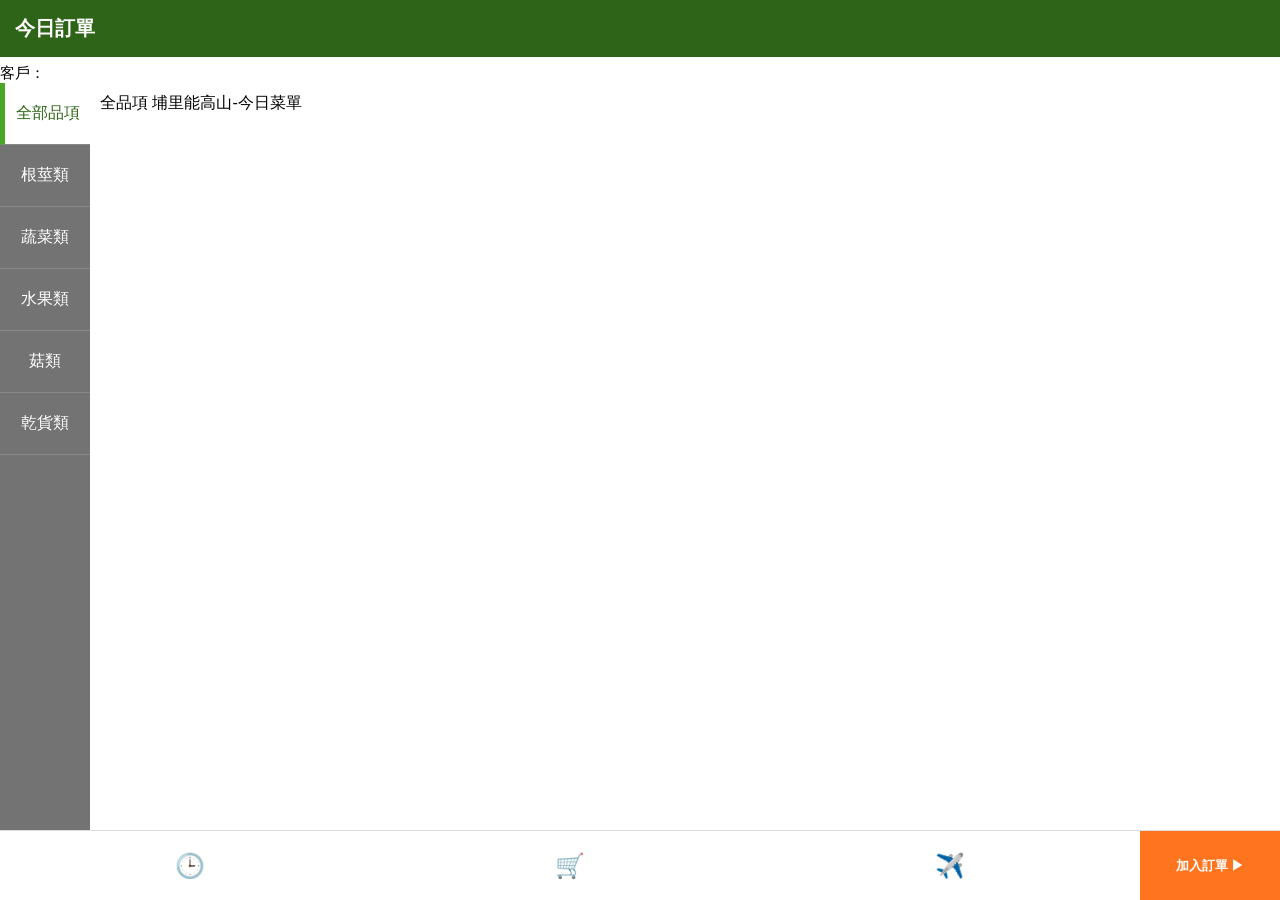
==== index.html @ 71276078 "Update index.html" ====
<!DOCTYPE html>
<html lang="zh-Hant">
<head>
    <meta charset="UTF-8">
    <meta name="viewport" content="width=device-width, initial-scale=1.0, maximum-scale=1.0, user-scalable=no">
    <title>能高小幫手</title>
    <script src="https://static.line-scdn.net/liff/edge/2/sdk.js"></script>
    <script src="script.js"></script>
    <link rel="stylesheet" href="styles.css">
    
</head>
<body>
    <header id="header-title">今日訂單</header>
    <div id="user-info" style="font-size: 15px; font-weight: normal; margin-top: 7px;">
        客戶：<span id="display-name"></span> 
        </div>
    <div class="main-container">
        <div id="order-page" class="page-content active-page">
            <aside id="sidebar">
                <div class="category-item active" onclick="changeCategory('全部品項', this)">全部品項</div>
                <div class="category-item" onclick="changeCategory('根莖類', this)">根莖類</div>
                <div class="category-item" onclick="changeCategory('蔬菜類', this)">蔬菜類</div>
                <div class="category-item" onclick="changeCategory('水果類', this)">水果類</div>
                <div class="category-item" onclick="changeCategory('菇類', this)">菇類</div>
                <div class="category-item" onclick="changeCategory('乾貨類', this)">乾貨類</div>
            </aside>
            <main>
                <div class="section-title">
                    <span id="cat-label">全品項</span>
                    <span class="sub-label">埔里能高山-今日菜單</span>
                </div>
                <div id="product-list"></div> </main>
        </div>

        <div id="cart-page" class="page-content">
            <div id="temp-order-list"></div>
            <div class="history-note">請您留意由此只能保存訂單成立後5日內的訂單</div>
        </div>

        <div id="history-page" class="page-content">
            <div id="final-history-list"></div>
            <div class="history-note">請您留意由此只能保存訂單成立後5日內的訂單</div>
        </div>

        <div id="report-page" class="page-content report-padding">
            <div class="report-card new-report">
                <h3 style="color:var(--error-red)">新的 回報</h3>
                <label>銷貨單號 <span style="color:red">*</span></label>
                <input type="text" id="rep-id" class="report-input" placeholder="請輸入單號">
                <label>扣款品項與原因 <span style="color:red">*</span></label>
                <textarea id="rep-items" class="report-input" rows="5" placeholder="請填寫您要回報的事項..."></textarea>
                <button class="btn-green-submit" onclick="submitReport()">新增回報</button>
            </div>
        </div>
    </div>

    <div id="detail-modal" class="modal">
        <div class="modal-content">
            <h3 id="modal-title">訂單明細</h3>
            <div id="detail-items-list"></div>
            <button class="btn-close-modal" onclick="closeModal()">關閉</button>
        </div>
    </div>

    <footer>
        <div class="nav-icons">
            <div class="nav-icon" onclick="showPage('history')">🕒</div>
            <div class="nav-icon" onclick="showPage('order')">🛒</div>
            <div class="nav-icon" onclick="showPage('report')">✈️</div>
        </div>
        <button id="main-submit-btn" class="btn-submit-orange" onclick="addToCart()">加入訂單 ▶</button>
    </footer>

    <script src="script.js"></script>
</body>
</html>
---- styles.css ----
:root {
    --primary-green: #2e6417;
    --active-light-green: #4ca626;
    --submit-orange: #ff751f;
    --side-gray: #737373;
    --error-red: #cc0000;
}

* { box-sizing: border-box; -webkit-tap-highlight-color: transparent; }
body { font-family: sans-serif; margin: 0; display: flex; flex-direction: column; height: 100vh; overflow: hidden; }

header { background: var(--primary-green); color: white; padding: 15px; font-size: 20px; font-weight: bold; }

.main-container { flex: 1; position: relative; overflow: hidden; }

/* 分頁切換控制 */
.page-content { display: none; width: 100%; height: 100%; position: absolute; }
.active-page { display: flex; }

#sidebar { width: 90px; background: var(--side-gray); height: 100%; overflow-y: auto; }
.category-item { padding: 20px 5px; text-align: center; color: white; border-bottom: 0.5px solid #888; }
.category-item.active { background: white; color: var(--primary-green); border-left: 5px solid var(--active-light-green); }

main { flex: 1; padding: 10px; overflow-y: auto; }
.item-card { border: 1px solid #eee; border-radius: 12px; padding: 15px; margin-bottom: 10px; box-shadow: 0 2px 4px rgba(0,0,0,0.1); }
.item-controls { display: flex; justify-content: space-between; align-items: center; margin-top: 10px; }
.qty-input { width: 45%; padding: 8px; border-radius: 20px; border: 1px solid #ccc; text-align: center; }

/* 單位切換彈出層 */
.unit-selector-wrapper { position: relative; width: 45%; }
.unit-display-btn { background: var(--primary-green); color: white; border-radius: 20px; padding: 8px; text-align: center; }
.unit-options {
    display: none; position: absolute; bottom: 100%; left: 0; width: 100%;
    background: white; border: 1px solid #ddd; z-index: 10;
}
.unit-option { padding: 10px; text-align: center; border-bottom: 1px solid #eee; }

footer { height: 70px; display: flex; border-top: 1px solid #ddd; }
.nav-icons { flex: 1; display: flex; justify-content: space-around; align-items: center; font-size: 24px; }
.btn-submit-orange { width: 140px; background: var(--submit-orange); color: white; border: none; font-weight: bold; }

.modal { display: none; position: fixed; top: 0; left: 0; width: 100%; height: 100%; background: rgba(0,0,0,0.5); z-index: 100; justify-content: center; align-items: center; }
.modal-content { background: white; padding: 20px; border-radius: 10px; width: 80%; }

.report-padding { padding: 20px; }
.report-input { width: 100%; margin: 10px 0; padding: 10px; border-radius: 8px; border: 1px solid #ccc; }
.btn-green-submit { width: 100%; background: var(--primary-green); color: white; padding: 12px; border: none; border-radius: 20px; }
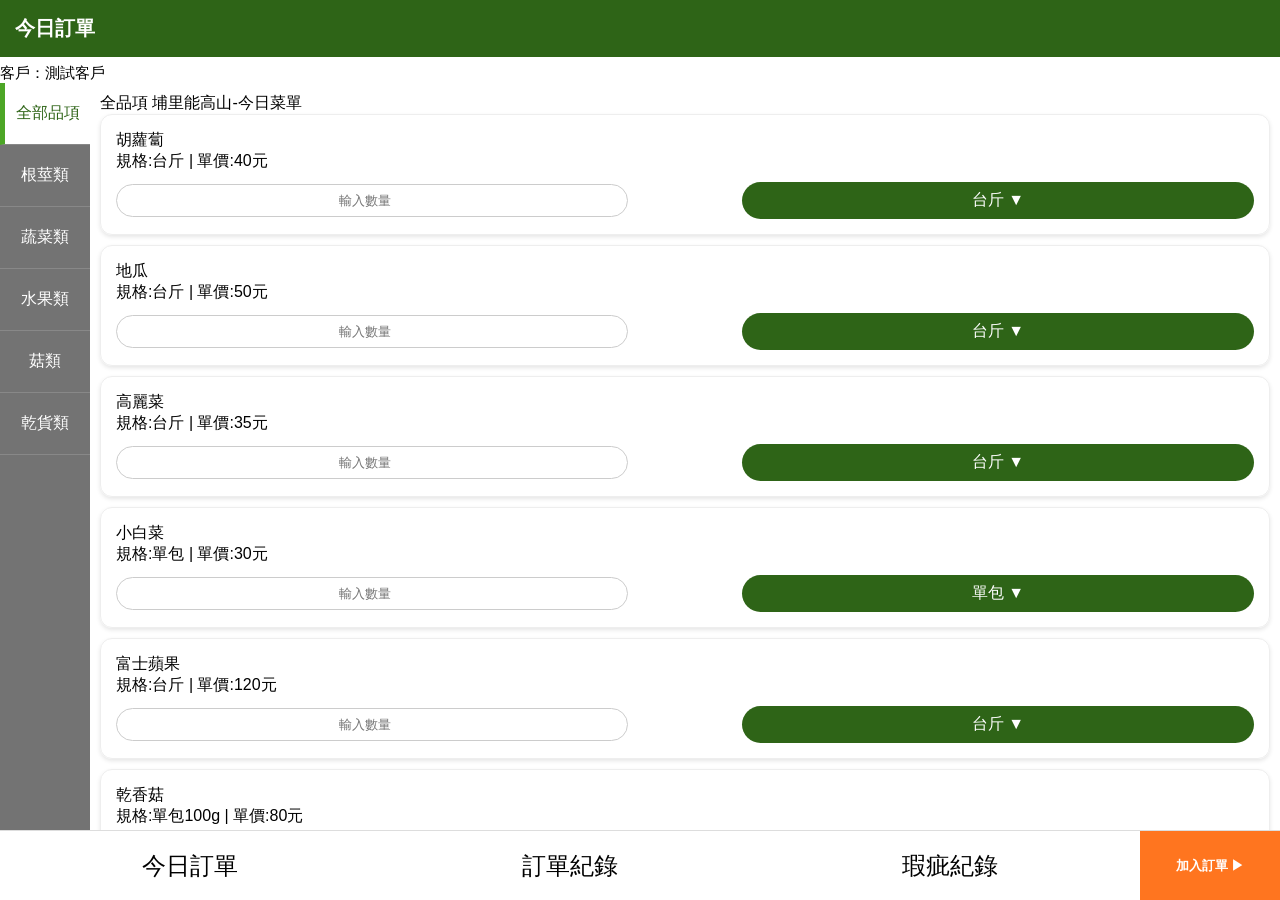
==== commit f5862ef6: "Update index.html" ====
--- a/index.html
+++ b/index.html
@@ -63,11 +63,11 @@
     </div>
 
     <footer>
-        <div class="nav-icons">
-            <div class="nav-icon" onclick="showPage('history')">🕒</div>
-            <div class="nav-icon" onclick="showPage('order')">🛒</div>
-            <div class="nav-icon" onclick="showPage('report')">✈️</div>
-        </div>
+       <div class="nav-icons">
+    <div class="nav-icon" onclick="showPage('order')">今日訂單</div>
+    <div class="nav-icon" onclick="showPage('history')">訂單紀錄</div>
+    <div class="nav-icon" onclick="showPage('report')">瑕疵紀錄</div>
+</div>
         <button id="main-submit-btn" class="btn-submit-orange" onclick="addToCart()">加入訂單 ▶</button>
     </footer>
 
@@ -76,3 +76,4 @@
 </html>
 
 
+
--- a/styles.css
+++ b/styles.css
@@ -45,3 +45,10 @@
 .report-padding { padding: 20px; }
 .report-input { width: 100%; margin: 10px 0; padding: 10px; border-radius: 8px; border: 1px solid #ccc; }
 .btn-green-submit { width: 100%; background: var(--primary-green); color: white; padding: 12px; border: none; border-radius: 20px; }
+
+.history-done { border-left: 5px solid #28a745 !important; }
+.status-tag { background: #28a745; color: white; padding: 2px 8px; border-radius: 10px; font-size: 12px; float: right; }
+.order-time { font-size: 12px; color: #666; margin-bottom: 5px; }
+.detail-list { margin: 5px 0; padding-left: 20px; font-size: 14px; color: #333; }
+.empty-msg { padding: 40px; text-align: center; color: #999; }
+
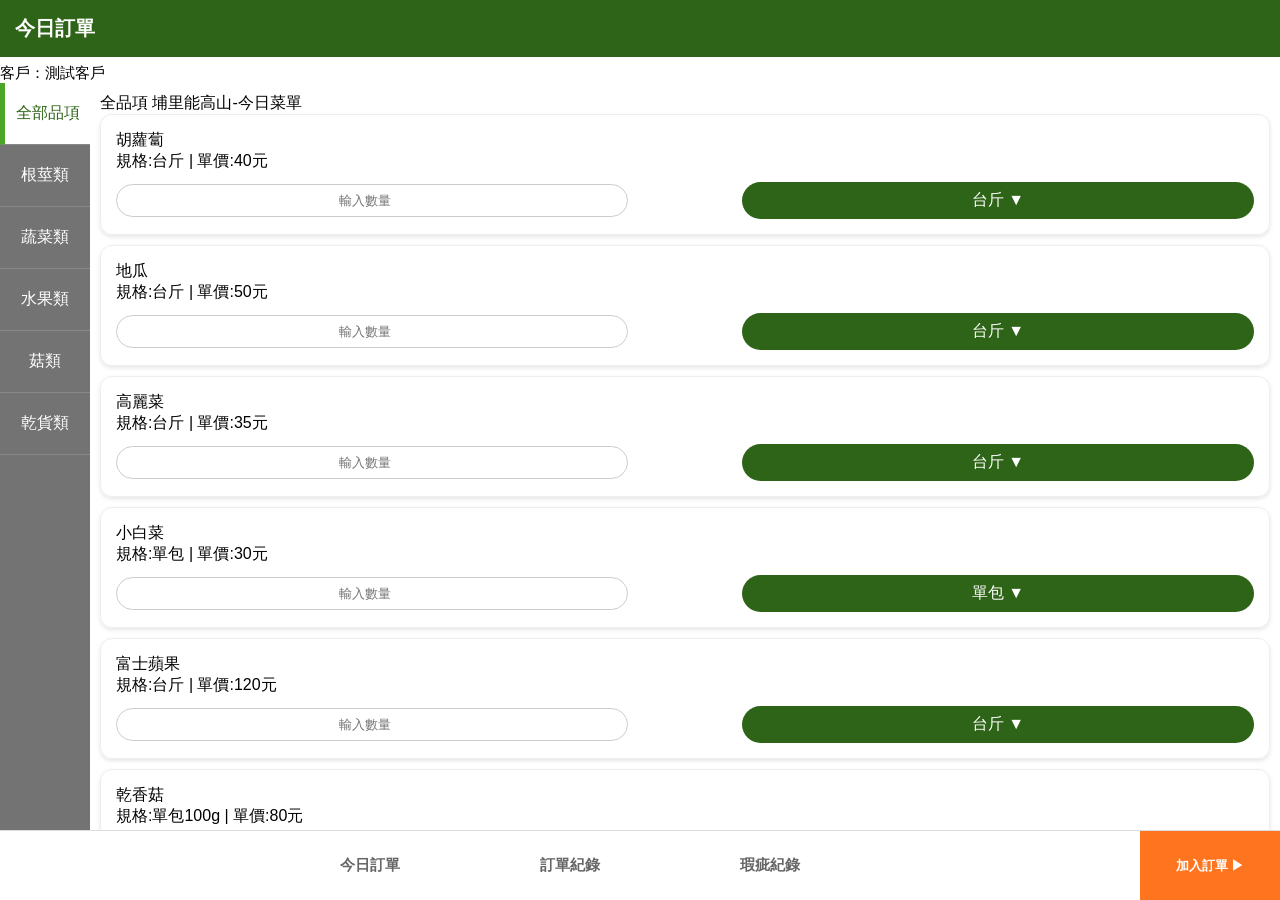
==== commit 95b4ac7c: "Update index.html" ====
--- a/index.html
+++ b/index.html
@@ -38,9 +38,11 @@
         </div>
 
         <div id="history-page" class="page-content">
-            <div id="final-history-list"></div>
-            <div class="history-note">請您留意由此只能保存訂單成立後5日內的訂單</div>
-        </div>
+    <div id="final-history-list"></div>
+    <div class="history-note" style="text-align:center; font-size:12px; color:#999; padding:20px;">
+        請您留意由此只能保存訂單成立後 5 日內的訂單
+    </div>
+</div>
 
         <div id="report-page" class="page-content report-padding">
             <div class="report-card new-report">
@@ -77,3 +79,4 @@
 
 
 
+
--- a/styles.css
+++ b/styles.css
@@ -52,3 +52,129 @@
 .detail-list { margin: 5px 0; padding-left: 20px; font-size: 14px; color: #333; }
 .empty-msg { padding: 40px; text-align: center; color: #999; }
 
+/* 底部選單容器優化 */
+.nav-icons {
+    display: flex;
+    justify-content: space-around;
+    align-items: center;
+    width: 100%;
+    max-width: 600px; /* 限制寬度，避免在大螢幕拉得太開 */
+    margin: 0 auto;
+}
+
+/* 文字按鈕樣式 */
+.nav-icon {
+    flex: 1; /* 讓三個按鈕平分寬度 */
+    text-align: center;
+    padding: 12px 5px;
+    font-size: 15px; /* 合適的文字大小 */
+    font-weight: 600;
+    color: #555;
+    cursor: pointer;
+    transition: all 0.2s ease;
+    border-radius: 8px;
+    margin: 0 4px;
+    white-space: nowrap; /* 確保文字不換行 */
+}
+
+/* 點擊效果與當前頁面標示 */
+.nav-icon:active {
+    background-color: rgba(40, 167, 69, 0.1);
+    color: #28a745;
+}
+
+/* 如果想讓當前選中的文字變色，可以在 JS 切換頁面時加上此 class */
+.nav-icon.active-nav {
+    color: #28a745;
+    border-bottom: 3px solid #28a745;
+    border-radius: 0;
+}
+
+/* 響應式微調：針對極小螢幕手機 (如 iPhone SE) */
+@media (max-width: 350px) {
+    .nav-icon {
+        font-size: 13px;
+        padding: 10px 2px;
+    }
+}
+
+/* 1. 底部導覽文字化與高亮樣式 */
+.nav-icon {
+    flex: 1; text-align: center; font-size: 15px; font-weight: 600; 
+    color: #666; padding: 12px 0; cursor: pointer; transition: 0.2s;
+}
+.nav-icon.active-nav {
+    color: #4a6741; border-bottom: 3px solid #4a6741;
+}
+
+/* --- 訂單紀錄卡片美化 --- */
+.history-card {
+    background: white;
+    border-radius: 12px;
+    padding: 16px;
+    margin: 15px;
+    box-shadow: 0 4px 12px rgba(0,0,0,0.08);
+    border-left: 6px solid #4a6741; /* 左側綠條 */
+    position: relative;
+    text-align: left; /* 確保內容靠左 */
+}
+
+.history-header {
+    display: flex;
+    justify-content: space-between;
+    align-items: center;
+    margin-bottom: 8px;
+}
+
+.order-title {
+    font-size: 1.1rem;
+    font-weight: bold;
+    color: #333;
+}
+
+/* 橘色狀態標籤 (對應截圖) */
+.status-badge {
+    background: #e67e22;
+    color: white;
+    padding: 3px 12px;
+    border-radius: 15px;
+    font-size: 12px;
+}
+
+.order-time-info {
+    font-size: 13px;
+    color: #888;
+    line-height: 1.4;
+}
+
+.detail-list {
+    margin: 10px 0 0 0;
+    padding: 10px 0 0 18px;
+    font-size: 14px;
+    color: #444;
+    border-top: 1px dashed #eee;
+}
+
+/* 底部導覽文字高亮樣式 */
+.nav-icon {
+    flex: 1;
+    text-align: center;
+    font-size: 15px;
+    font-weight: 600;
+    color: #666;
+    padding: 12px 0;
+    cursor: pointer;
+}
+
+.nav-icon.active-nav {
+    color: #4a6741;
+    border-bottom: 3px solid #4a6741;
+}
+
+/* 提示文字樣式 */
+.history-note {
+    text-align: center;
+    font-size: 12px;
+    color: #999;
+    padding: 20px;
+}
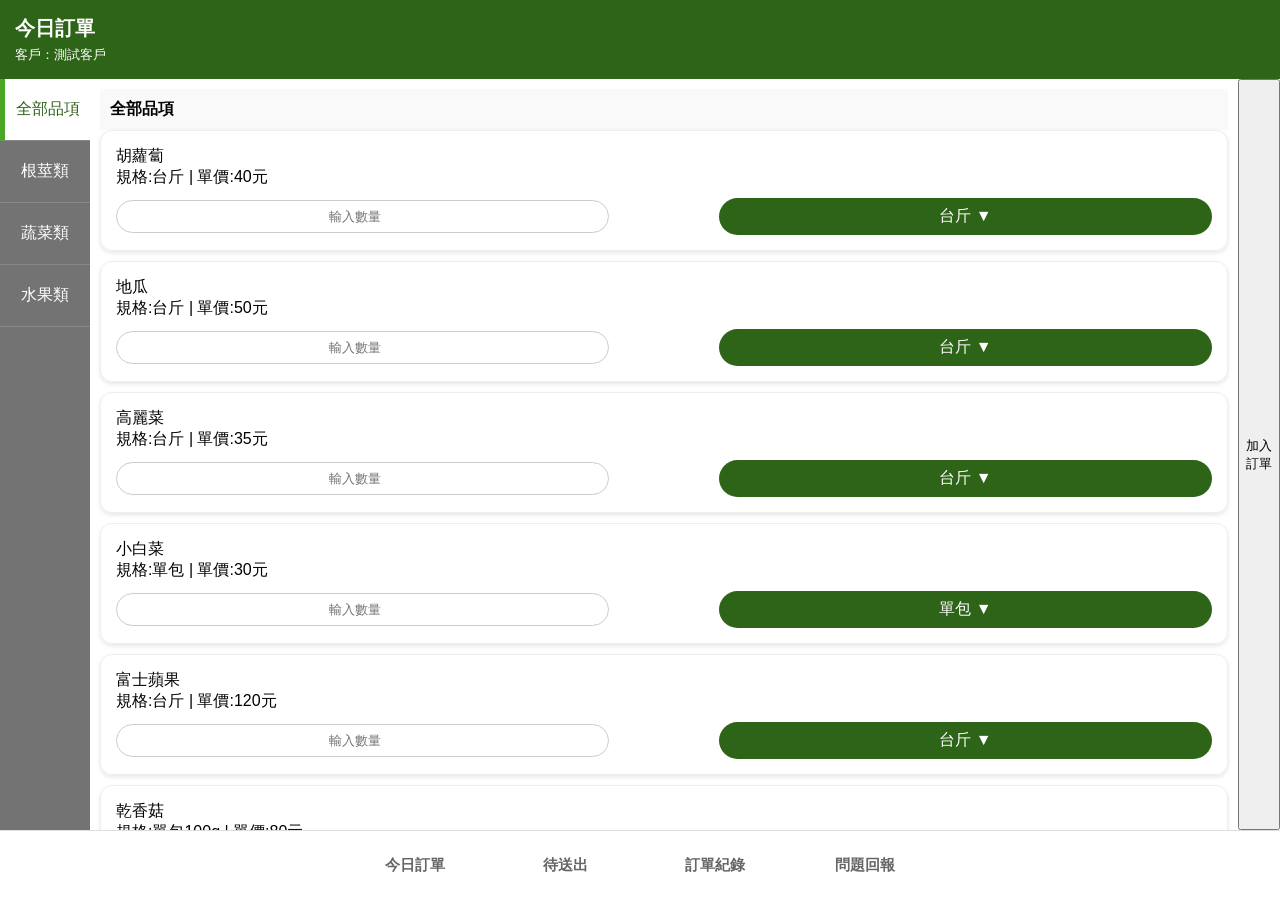
==== commit 008a307a: "Update index.html" ====
--- a/index.html
+++ b/index.html
@@ -5,15 +5,16 @@
     <meta name="viewport" content="width=device-width, initial-scale=1.0, maximum-scale=1.0, user-scalable=no">
     <title>能高小幫手</title>
     <script src="https://static.line-scdn.net/liff/edge/2/sdk.js"></script>
-    <script src="script.js"></script>
     <link rel="stylesheet" href="styles.css">
-    
 </head>
 <body>
-    <header id="header-title">今日訂單</header>
-    <div id="user-info" style="font-size: 15px; font-weight: normal; margin-top: 7px;">
-        客戶：<span id="display-name"></span> 
+    <header>
+        <div id="header-title">今日訂單</div>
+        <div id="user-info" style="font-size: 13px; font-weight: normal; margin-top: 4px;">
+            客戶：<span id="display-name">載入中...</span>
         </div>
+    </header>
+
     <div class="main-container">
         <div id="order-page" class="page-content active-page">
             <aside id="sidebar">
@@ -21,56 +22,44 @@
                 <div class="category-item" onclick="changeCategory('根莖類', this)">根莖類</div>
                 <div class="category-item" onclick="changeCategory('蔬菜類', this)">蔬菜類</div>
                 <div class="category-item" onclick="changeCategory('水果類', this)">水果類</div>
-                <div class="category-item" onclick="changeCategory('菇類', this)">菇類</div>
-                <div class="category-item" onclick="changeCategory('乾貨類', this)">乾貨類</div>
             </aside>
-            <main>
-                <div class="section-title">
-                    <span id="cat-label">全品項</span>
-                    <span class="sub-label">埔里能高山-今日菜單</span>
-                </div>
-                <div id="product-list"></div> </main>
+            <main id="product-list-container">
+                <div id="cat-label" style="padding:10px; font-weight:bold; background:#f9f9f9;">全部品項</div>
+                <div id="product-list"></div>
+            </main>
+            <button id="main-submit-btn" onclick="addToCart()">加入<br>訂單</button>
         </div>
 
         <div id="cart-page" class="page-content">
             <div id="temp-order-list"></div>
-            <div class="history-note">請您留意由此只能保存訂單成立後5日內的訂單</div>
         </div>
 
         <div id="history-page" class="page-content">
-    <div id="final-history-list"></div>
-    <div class="history-note" style="text-align:center; font-size:12px; color:#999; padding:20px;">
-        請您留意由此只能保存訂單成立後 5 日內的訂單
-    </div>
-</div>
+            <div id="final-history-list"></div>
+            <div style="text-align:center; font-size:12px; color:#999; padding:20px;">
+                僅顯示最近 20 筆訂單紀錄
+            </div>
+        </div>
 
-        <div id="report-page" class="page-content report-padding">
-            <div class="report-card new-report">
-                <h3 style="color:var(--error-red)">新的 回報</h3>
-                <label>銷貨單號 <span style="color:red">*</span></label>
-                <input type="text" id="rep-id" class="report-input" placeholder="請輸入單號">
-                <label>扣款品項與原因 <span style="color:red">*</span></label>
-                <textarea id="rep-items" class="report-input" rows="5" placeholder="請填寫您要回報的事項..."></textarea>
-                <button class="btn-green-submit" onclick="submitReport()">新增回報</button>
+        <div id="report-page" class="page-content">
+            <div class="report-card">
+                <h3 style="color:#cc0000">瑕疵回報</h3>
+                <label>銷貨單號 *</label>
+                <input type="text" id="rep-id" placeholder="請輸入單號">
+                <label>回報內容 *</label>
+                <textarea id="rep-items" rows="5" placeholder="請填寫品項與原因..."></textarea>
+                <button class="btn-green-submit" onclick="submitReport()">送出回報</button>
             </div>
         </div>
     </div>
 
-    <div id="detail-modal" class="modal">
-        <div class="modal-content">
-            <h3 id="modal-title">訂單明細</h3>
-            <div id="detail-items-list"></div>
-            <button class="btn-close-modal" onclick="closeModal()">關閉</button>
+    <footer>
+        <div class="nav-icons">
+            <div class="nav-icon" onclick="showPage('order')">今日訂單</div>
+            <div class="nav-icon" onclick="showPage('cart')">待送出</div>
+            <div class="nav-icon" onclick="showPage('history')">訂單紀錄</div>
+            <div class="nav-icon" onclick="showPage('report')">問題回報</div>
         </div>
-    </div>
-
-    <footer>
-       <div class="nav-icons">
-    <div class="nav-icon" onclick="showPage('order')">今日訂單</div>
-    <div class="nav-icon" onclick="showPage('history')">訂單紀錄</div>
-    <div class="nav-icon" onclick="showPage('report')">瑕疵紀錄</div>
-</div>
-        <button id="main-submit-btn" class="btn-submit-orange" onclick="addToCart()">加入訂單 ▶</button>
     </footer>
 
     <script src="script.js"></script>
@@ -79,4 +68,3 @@
 
 
 
-
--- a/styles.css
+++ b/styles.css
@@ -178,3 +178,5 @@
     color: #999;
     padding: 20px;
 }
+
+
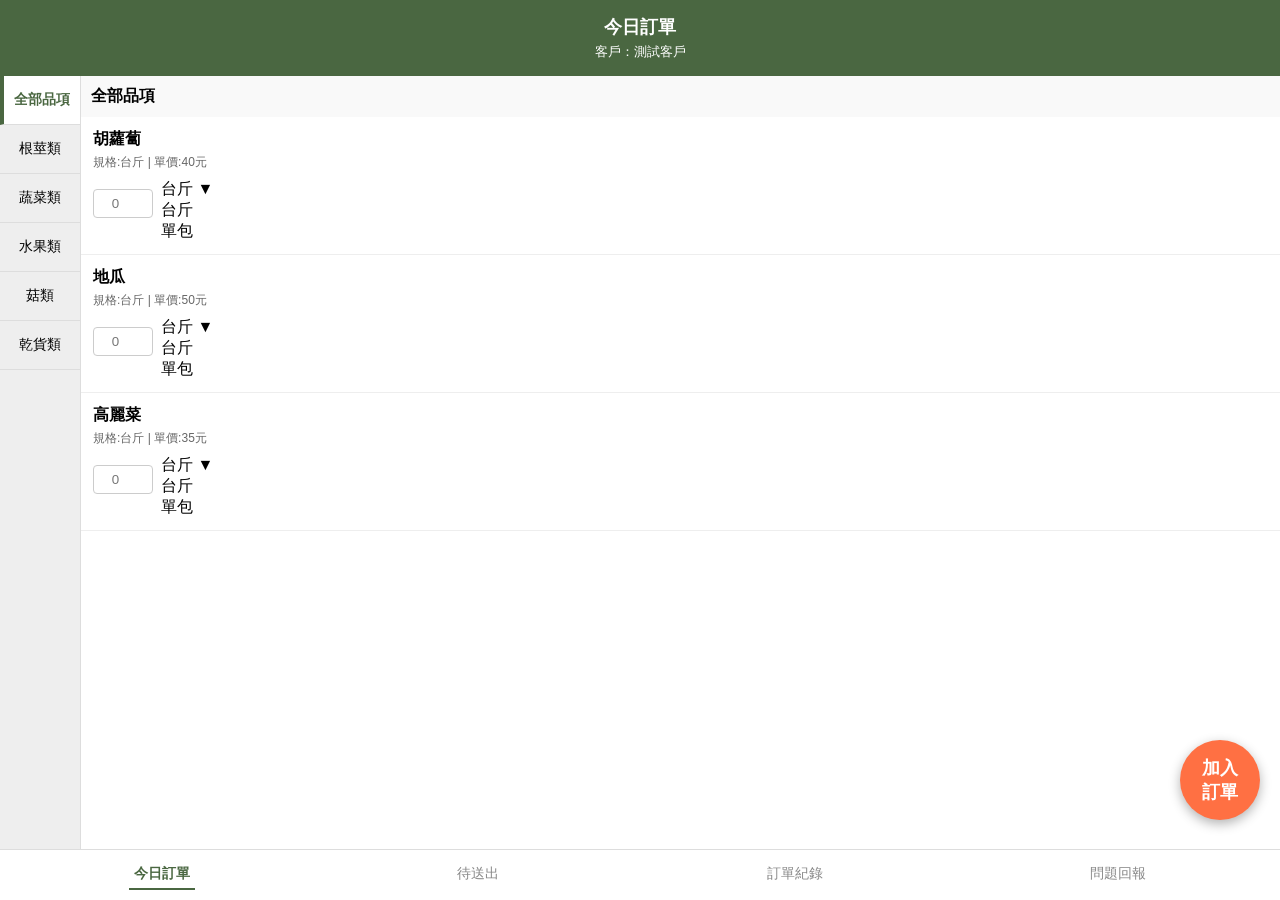
==== commit 8b6ade24: "Update index.html" ====
--- a/index.html
+++ b/index.html
@@ -22,6 +22,8 @@
                 <div class="category-item" onclick="changeCategory('根莖類', this)">根莖類</div>
                 <div class="category-item" onclick="changeCategory('蔬菜類', this)">蔬菜類</div>
                 <div class="category-item" onclick="changeCategory('水果類', this)">水果類</div>
+                <div class="category-item" onclick="changeCategory('菇類', this)">菇類</div>
+                <div class="category-item" onclick="changeCategory('乾貨類', this)">乾貨類</div>
             </aside>
             <main id="product-list-container">
                 <div id="cat-label" style="padding:10px; font-weight:bold; background:#f9f9f9;">全部品項</div>
@@ -65,6 +67,3 @@
     <script src="script.js"></script>
 </body>
 </html>
-
-
-
--- a/styles.css
+++ b/styles.css
@@ -1,182 +1,67 @@
 :root {
-    --primary-green: #2e6417;
-    --active-light-green: #4ca626;
-    --submit-orange: #ff751f;
-    --side-gray: #737373;
-    --error-red: #cc0000;
+    --primary-green: #4a6741;
+    --submit-orange: #ff7043;
 }
 
-* { box-sizing: border-box; -webkit-tap-highlight-color: transparent; }
-body { font-family: sans-serif; margin: 0; display: flex; flex-direction: column; height: 100vh; overflow: hidden; }
+body { font-family: sans-serif; margin: 0; background: #f4f4f4; height: 100vh; display: flex; flex-direction: column; overflow: hidden; }
 
-header { background: var(--primary-green); color: white; padding: 15px; font-size: 20px; font-weight: bold; }
+header { background: var(--primary-green); color: white; padding: 15px; text-align: center; font-size: 18px; font-weight: bold; }
 
-.main-container { flex: 1; position: relative; overflow: hidden; }
+.main-container { flex: 1; position: relative; overflow-y: auto; }
 
-/* 分頁切換控制 */
-.page-content { display: none; width: 100%; height: 100%; position: absolute; }
+.page-content { display: none; height: 100%; width: 100%; }
 .active-page { display: flex; }
 
-#sidebar { width: 90px; background: var(--side-gray); height: 100%; overflow-y: auto; }
-.category-item { padding: 20px 5px; text-align: center; color: white; border-bottom: 0.5px solid #888; }
-.category-item.active { background: white; color: var(--primary-green); border-left: 5px solid var(--active-light-green); }
+/* 側邊欄樣式 */
+#sidebar { width: 80px; background: #eee; height: 100%; border-right: 1px solid #ddd; }
+.category-item { padding: 15px 5px; text-align: center; font-size: 14px; cursor: pointer; border-bottom: 1px solid #ddd; }
+.category-item.active { background: white; color: var(--primary-green); font-weight: bold; border-left: 4px solid var(--primary-green); }
 
-main { flex: 1; padding: 10px; overflow-y: auto; }
-.item-card { border: 1px solid #eee; border-radius: 12px; padding: 15px; margin-bottom: 10px; box-shadow: 0 2px 4px rgba(0,0,0,0.1); }
-.item-controls { display: flex; justify-content: space-between; align-items: center; margin-top: 10px; }
-.qty-input { width: 45%; padding: 8px; border-radius: 20px; border: 1px solid #ccc; text-align: center; }
+/* 產品列表樣式 */
+#product-list-container { flex: 1; overflow-y: auto; background: white; }
+.item-card { padding: 12px; border-bottom: 1px solid #eee; }
+.item-name { font-weight: bold; font-size: 16px; }
+.item-info { font-size: 12px; color: #666; margin: 4px 0; }
+.item-controls { display: flex; align-items: center; gap: 8px; margin-top: 8px; }
+.qty-input { width: 60px; padding: 6px; border: 1px solid #ccc; border-radius: 4px; text-align: center; }
 
-/* 單位切換彈出層 */
-.unit-selector-wrapper { position: relative; width: 45%; }
-.unit-display-btn { background: var(--primary-green); color: white; border-radius: 20px; padding: 8px; text-align: center; }
-.unit-options {
-    display: none; position: absolute; bottom: 100%; left: 0; width: 100%;
-    background: white; border: 1px solid #ddd; z-index: 10;
+/* 浮動按鈕關鍵樣式 */
+#main-submit-btn {
+    position: fixed !important;
+    right: 20px;
+    bottom: 80px;
+    z-index: 999;
+    width: 80px !important;
+    height: 80px !important;
+    border-radius: 50% !important;
+    background-color: var(--submit-orange) !important;
+    color: white !important;
+    font-size: 18px !important;
+    font-weight: 900 !important; /* 極粗字體 */
+    border: none !important;
+    display: flex;
+    align-items: center;
+    justify-content: center;
+    text-align: center;
+    box-shadow: 0 4px 12px rgba(0,0,0,0.3);
+    transition: transform 0.1s;
 }
-.unit-option { padding: 10px; text-align: center; border-bottom: 1px solid #eee; }
+#main-submit-btn:active { transform: scale(0.9); }
 
-footer { height: 70px; display: flex; border-top: 1px solid #ddd; }
-.nav-icons { flex: 1; display: flex; justify-content: space-around; align-items: center; font-size: 24px; }
-.btn-submit-orange { width: 140px; background: var(--submit-orange); color: white; border: none; font-weight: bold; }
+/* 底部選單樣式 */
+footer { background: white; border-top: 1px solid #ddd; padding: 10px 0; }
+.nav-icons { display: flex; justify-content: space-around; }
+.nav-icon { font-size: 14px; color: #888; cursor: pointer; padding: 5px; }
+.nav-icon.active-nav { color: var(--primary-green); font-weight: bold; border-bottom: 2px solid var(--primary-green); }
 
-.modal { display: none; position: fixed; top: 0; left: 0; width: 100%; height: 100%; background: rgba(0,0,0,0.5); z-index: 100; justify-content: center; align-items: center; }
-.modal-content { background: white; padding: 20px; border-radius: 10px; width: 80%; }
+/* 歷史紀錄卡片 */
+.history-card { background: white; margin: 12px; padding: 15px; border-radius: 8px; box-shadow: 0 2px 8px rgba(0,0,0,0.1); border-left: 5px solid var(--primary-green); }
+.history-header { display: flex; justify-content: space-between; align-items: center; }
+.detail-list { padding-left: 20px; font-size: 14px; color: #444; }
 
-.report-padding { padding: 20px; }
-.report-input { width: 100%; margin: 10px 0; padding: 10px; border-radius: 8px; border: 1px solid #ccc; }
-.btn-green-submit { width: 100%; background: var(--primary-green); color: white; padding: 12px; border: none; border-radius: 20px; }
-
-.history-done { border-left: 5px solid #28a745 !important; }
-.status-tag { background: #28a745; color: white; padding: 2px 8px; border-radius: 10px; font-size: 12px; float: right; }
-.order-time { font-size: 12px; color: #666; margin-bottom: 5px; }
-.detail-list { margin: 5px 0; padding-left: 20px; font-size: 14px; color: #333; }
-.empty-msg { padding: 40px; text-align: center; color: #999; }
-
-/* 底部選單容器優化 */
-.nav-icons {
-    display: flex;
-    justify-content: space-around;
-    align-items: center;
-    width: 100%;
-    max-width: 600px; /* 限制寬度，避免在大螢幕拉得太開 */
-    margin: 0 auto;
-}
-
-/* 文字按鈕樣式 */
-.nav-icon {
-    flex: 1; /* 讓三個按鈕平分寬度 */
-    text-align: center;
-    padding: 12px 5px;
-    font-size: 15px; /* 合適的文字大小 */
-    font-weight: 600;
-    color: #555;
-    cursor: pointer;
-    transition: all 0.2s ease;
-    border-radius: 8px;
-    margin: 0 4px;
-    white-space: nowrap; /* 確保文字不換行 */
-}
-
-/* 點擊效果與當前頁面標示 */
-.nav-icon:active {
-    background-color: rgba(40, 167, 69, 0.1);
-    color: #28a745;
-}
-
-/* 如果想讓當前選中的文字變色，可以在 JS 切換頁面時加上此 class */
-.nav-icon.active-nav {
-    color: #28a745;
-    border-bottom: 3px solid #28a745;
-    border-radius: 0;
-}
-
-/* 響應式微調：針對極小螢幕手機 (如 iPhone SE) */
-@media (max-width: 350px) {
-    .nav-icon {
-        font-size: 13px;
-        padding: 10px 2px;
-    }
-}
-
-/* 1. 底部導覽文字化與高亮樣式 */
-.nav-icon {
-    flex: 1; text-align: center; font-size: 15px; font-weight: 600; 
-    color: #666; padding: 12px 0; cursor: pointer; transition: 0.2s;
-}
-.nav-icon.active-nav {
-    color: #4a6741; border-bottom: 3px solid #4a6741;
-}
-
-/* --- 訂單紀錄卡片美化 --- */
-.history-card {
-    background: white;
-    border-radius: 12px;
-    padding: 16px;
-    margin: 15px;
-    box-shadow: 0 4px 12px rgba(0,0,0,0.08);
-    border-left: 6px solid #4a6741; /* 左側綠條 */
-    position: relative;
-    text-align: left; /* 確保內容靠左 */
-}
-
-.history-header {
-    display: flex;
-    justify-content: space-between;
-    align-items: center;
-    margin-bottom: 8px;
-}
-
-.order-title {
-    font-size: 1.1rem;
-    font-weight: bold;
-    color: #333;
-}
-
-/* 橘色狀態標籤 (對應截圖) */
-.status-badge {
-    background: #e67e22;
-    color: white;
-    padding: 3px 12px;
-    border-radius: 15px;
-    font-size: 12px;
-}
-
-.order-time-info {
-    font-size: 13px;
-    color: #888;
-    line-height: 1.4;
-}
-
-.detail-list {
-    margin: 10px 0 0 0;
-    padding: 10px 0 0 18px;
-    font-size: 14px;
-    color: #444;
-    border-top: 1px dashed #eee;
-}
-
-/* 底部導覽文字高亮樣式 */
-.nav-icon {
-    flex: 1;
-    text-align: center;
-    font-size: 15px;
-    font-weight: 600;
-    color: #666;
-    padding: 12px 0;
-    cursor: pointer;
-}
-
-.nav-icon.active-nav {
-    color: #4a6741;
-    border-bottom: 3px solid #4a6741;
-}
-
-/* 提示文字樣式 */
-.history-note {
-    text-align: center;
-    font-size: 12px;
-    color: #999;
-    padding: 20px;
-}
+/* 回報頁面 */
+.report-card { padding: 20px; background: white; margin: 15px; border-radius: 8px; }
+.report-input, input, textarea { width: 100%; margin-bottom: 15px; padding: 10px; border: 1px solid #ddd; border-radius: 4px; display: block; box-sizing: border-box; }
+.btn-green-submit { width: 100%; padding: 12px; background: var(--primary-green); color: white; border: none; border-radius: 5px; font-size: 16px; font-weight: bold; }
 
 
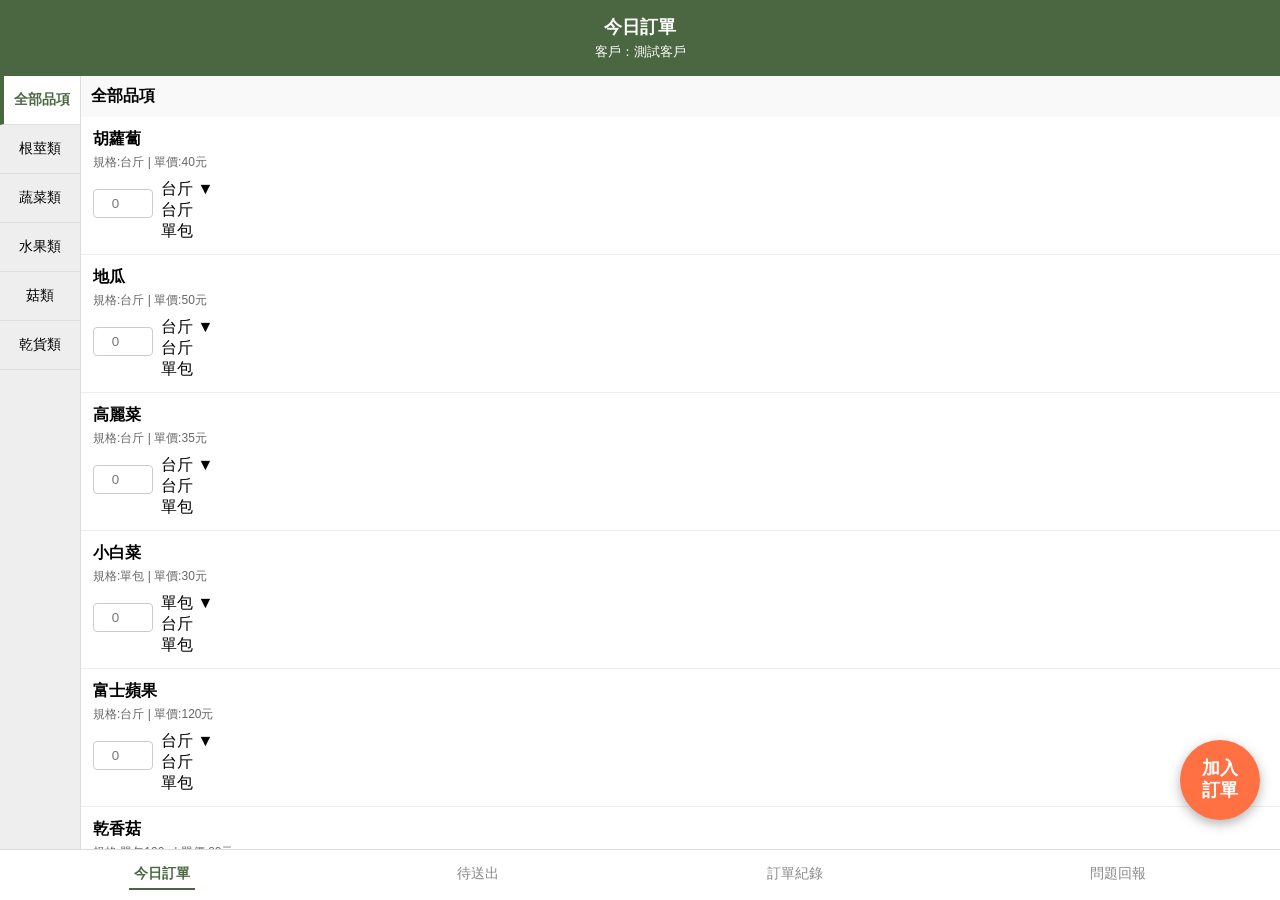
==== commit 124117cf: "Update index.html" ====
--- a/index.html
+++ b/index.html
@@ -5,7 +5,8 @@
     <meta name="viewport" content="width=device-width, initial-scale=1.0, maximum-scale=1.0, user-scalable=no">
     <title>能高小幫手</title>
     <script src="https://static.line-scdn.net/liff/edge/2/sdk.js"></script>
-    <link rel="stylesheet" href="styles.css">
+    <link rel="stylesheet" href="styles.css?v=2">
+    <script src="script.js?v=2"></script>
 </head>
 <body>
     <header>
@@ -67,3 +68,4 @@
     <script src="script.js"></script>
 </body>
 </html>
+
--- a/styles.css
+++ b/styles.css
@@ -13,7 +13,7 @@
 .active-page { display: flex; }
 
 /* 側邊欄樣式 */
-#sidebar { width: 80px; background: #eee; height: 100%; border-right: 1px solid #ddd; }
+#sidebar { width: 80px; background: #eee; height: 100%; border-right: 1px solid #ddd; overflow-y: auto; }
 .category-item { padding: 15px 5px; text-align: center; font-size: 14px; cursor: pointer; border-bottom: 1px solid #ddd; }
 .category-item.active { background: white; color: var(--primary-green); font-weight: bold; border-left: 4px solid var(--primary-green); }
 
@@ -25,15 +25,15 @@
 .item-controls { display: flex; align-items: center; gap: 8px; margin-top: 8px; }
 .qty-input { width: 60px; padding: 6px; border: 1px solid #ccc; border-radius: 4px; text-align: center; }
 
-/* 浮動按鈕關鍵樣式 */
+/* 橘色圓形移動漂浮按鈕關鍵樣式 */
 #main-submit-btn {
     position: fixed !important;
     right: 20px;
-    bottom: 80px;
-    z-index: 999;
-    width: 80px !important;
+    bottom: 80px;           /* 避開導覽列 */
+    z-index: 999;           /* 確保在最上層 */
+    width: 80px !important;  /* 圓形直徑 */
     height: 80px !important;
-    border-radius: 50% !important;
+    border-radius: 50% !important; /* 設為圓形 */
     background-color: var(--submit-orange) !important;
     color: white !important;
     font-size: 18px !important;
@@ -43,13 +43,14 @@
     align-items: center;
     justify-content: center;
     text-align: center;
-    box-shadow: 0 4px 12px rgba(0,0,0,0.3);
-    transition: transform 0.1s;
+    box-shadow: 0 4px 12px rgba(0,0,0,0.3); /* 增加陰影感 */
+    transition: transform 0.1s, background-color 0.2s;
+    line-height: 1.2;       /* 調整行高讓兩行文字置中 */
 }
-#main-submit-btn:active { transform: scale(0.9); }
+#main-submit-btn:active { transform: scale(0.9); background-color: #f4511e !important; }
 
 /* 底部選單樣式 */
-footer { background: white; border-top: 1px solid #ddd; padding: 10px 0; }
+footer { background: white; border-top: 1px solid #ddd; padding: 10px 0; z-index: 998; }
 .nav-icons { display: flex; justify-content: space-around; }
 .nav-icon { font-size: 14px; color: #888; cursor: pointer; padding: 5px; }
 .nav-icon.active-nav { color: var(--primary-green); font-weight: bold; border-bottom: 2px solid var(--primary-green); }
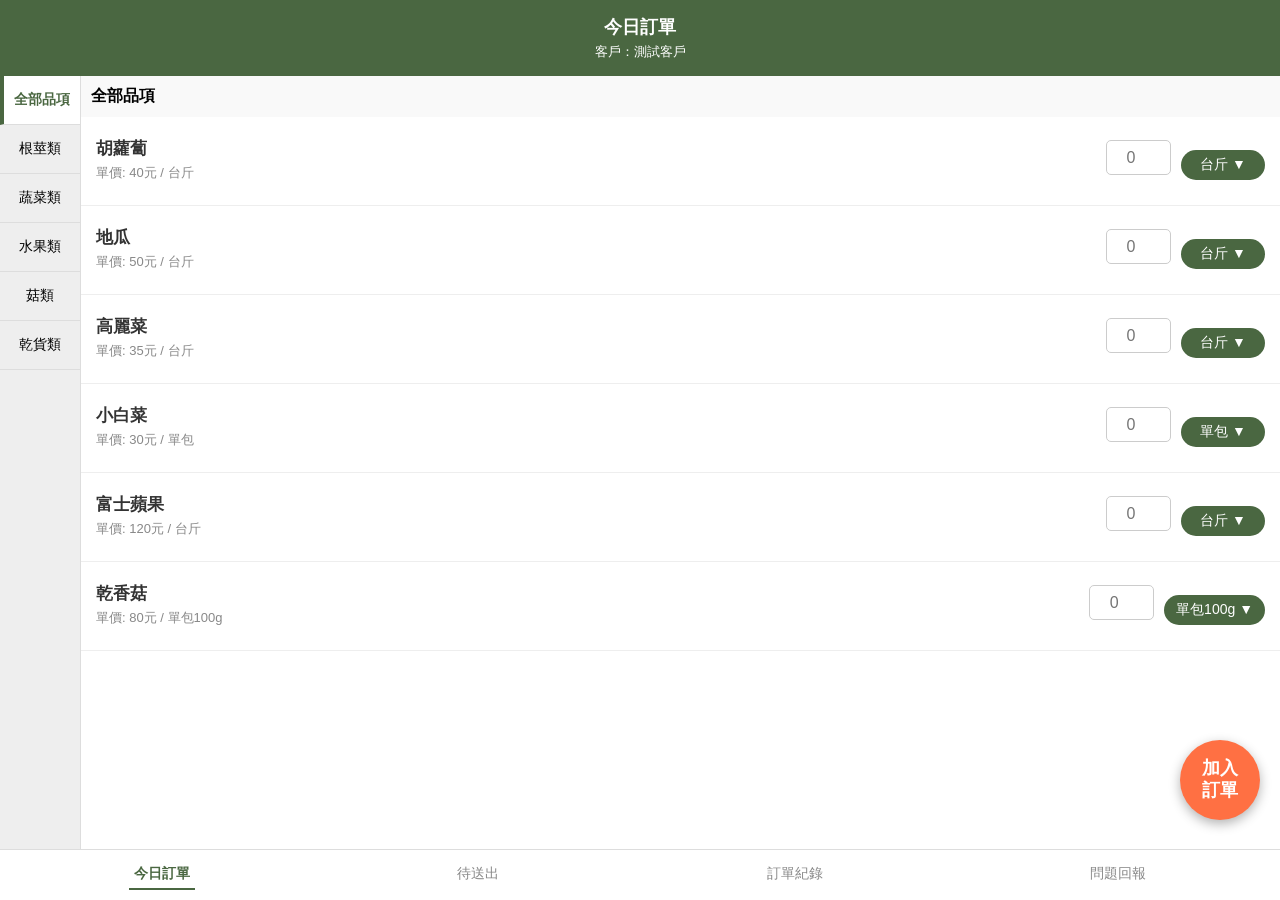
==== commit 5f452f96: "Update index.html" ====
--- a/index.html
+++ b/index.html
@@ -5,8 +5,8 @@
     <meta name="viewport" content="width=device-width, initial-scale=1.0, maximum-scale=1.0, user-scalable=no">
     <title>能高小幫手</title>
     <script src="https://static.line-scdn.net/liff/edge/2/sdk.js"></script>
-    <link rel="stylesheet" href="styles.css?v=2">
-    <script src="script.js?v=2"></script>
+    <link rel="stylesheet" href="styles.css?v=3">
+    <script src="script.js?v=3"></script>
 </head>
 <body>
     <header>
@@ -69,3 +69,4 @@
 </body>
 </html>
 
+
--- a/styles.css
+++ b/styles.css
@@ -65,4 +65,83 @@
 .report-input, input, textarea { width: 100%; margin-bottom: 15px; padding: 10px; border: 1px solid #ddd; border-radius: 4px; display: block; box-sizing: border-box; }
 .btn-green-submit { width: 100%; padding: 12px; background: var(--primary-green); color: white; border: none; border-radius: 5px; font-size: 16px; font-weight: bold; }
 
+/* 品項卡片：改回左右分布 */
+.item-card {
+    background: white;
+    display: flex;
+    justify-content: space-between; /* 左右撐開 */
+    align-items: center;
+    padding: 15px;
+    border-bottom: 1px solid #eee;
+}
 
+.item-header {
+    flex: 1; /* 佔據左側空間 */
+}
+
+.item-name {
+    font-size: 17px;
+    font-weight: bold;
+    color: #333;
+    margin-bottom: 4px;
+}
+
+.item-info {
+    font-size: 13px;
+    color: #888;
+}
+
+/* 右側控制區 */
+.item-controls {
+    display: flex;
+    align-items: center;
+    gap: 10px;
+}
+
+.qty-input {
+    width: 65px;
+    height: 35px;
+    border: 1px solid #ccc;
+    border-radius: 5px;
+    text-align: center;
+    font-size: 16px;
+}
+
+/* 綠色長方圓角單位按鈕 */
+.unit-selector-wrapper {
+    position: relative;
+}
+
+.unit-display-btn {
+    background-color: #4a6741; /* 標準綠色 */
+    color: white;
+    padding: 6px 12px;
+    border-radius: 20px; /* 圓角長方形 */
+    font-size: 14px;
+    cursor: pointer;
+    min-width: 60px;
+    text-align: center;
+    white-space: nowrap;
+}
+
+/* 下拉選單樣式 */
+.unit-options {
+    display: none;
+    position: absolute;
+    right: 0;
+    top: 40px;
+    background: white;
+    border: 1px solid #ddd;
+    border-radius: 8px;
+    z-index: 100;
+    box-shadow: 0 4px 10px rgba(0,0,0,0.1);
+}
+
+.unit-option {
+    padding: 10px 20px;
+    border-bottom: 1px solid #eee;
+    white-space: nowrap;
+}
+
+.unit-option:last-child { border: none; }
+
